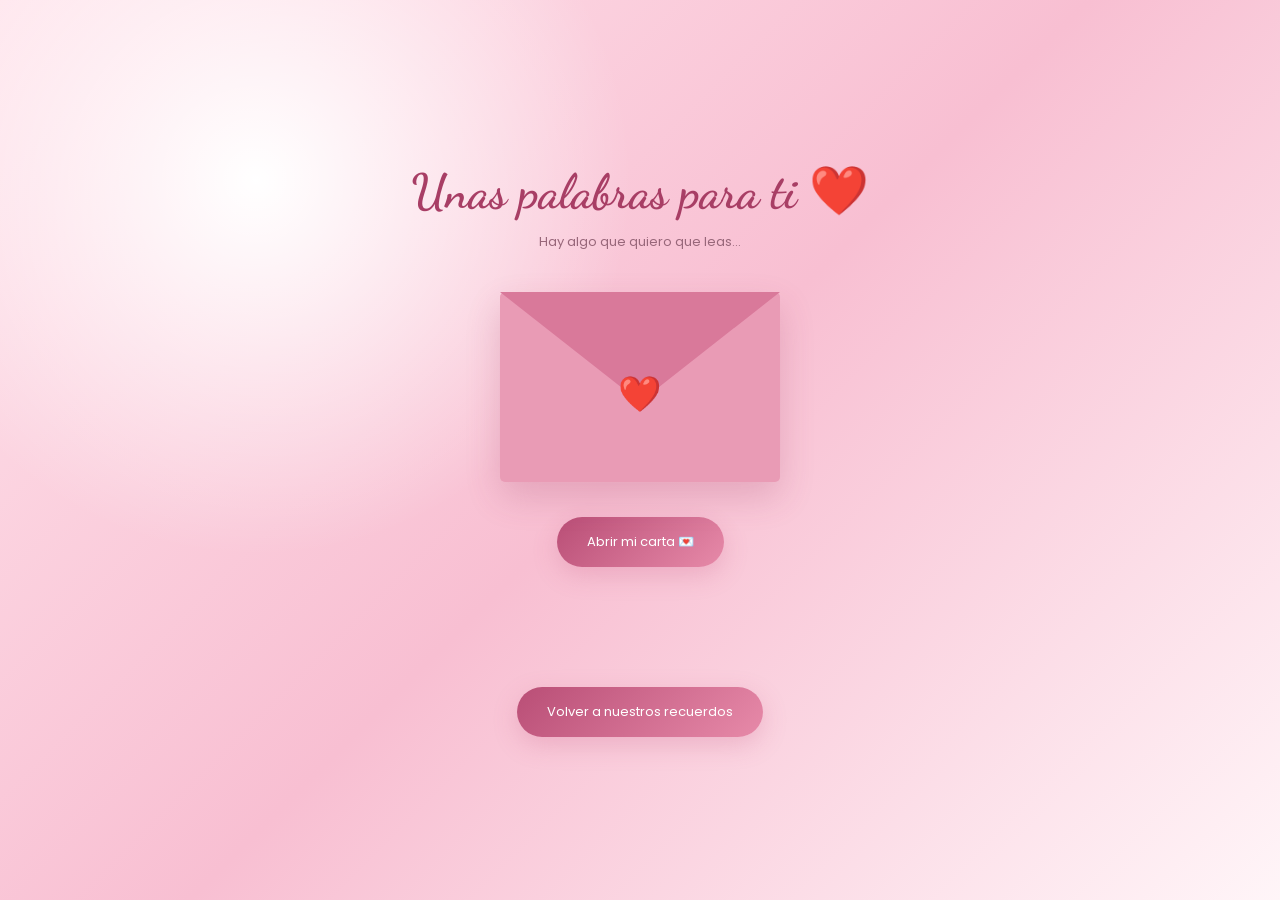
==== carta/carta.html @ 26fdb57e "Add files via upload" ====
<!DOCTYPE html>
<html lang="es">

<head>
    <meta charset="UTF-8">
    <meta name="viewport" content="width=device-width, initial-scale=1.0">

    <title>Una carta para ti ❤️</title>

    <link rel="preconnect" href="https://fonts.googleapis.com">
    <link rel="preconnect" href="https://fonts.gstatic.com" crossorigin>

    <link
        href="https://fonts.googleapis.com/css2?family=Dancing+Script:wght@400;500;600;700&family=Poppins:wght@300;400;500&display=swap"
        rel="stylesheet">

    <style>
        * {
            margin: 0;
            padding: 0;
            box-sizing: border-box;
        }

        body {
            min-height: 100vh;
            font-family: 'Poppins', sans-serif;

            background:
                radial-gradient(circle at 20% 20%, #fff 0%, transparent 30%),
                linear-gradient(135deg, #ffe4ec, #f8bfd2, #fff5f8);

            display: flex;
            justify-content: center;
            align-items: center;

            padding: 25px;
            overflow-x: hidden;
        }

        /* CORAZONES */

        .corazones {
            position: fixed;
            inset: 0;
            pointer-events: none;
            overflow: hidden;
        }

        .corazon {
            position: absolute;
            bottom: -30px;
            color: #e88ca9;
            animation: flotar 8s linear forwards;
        }

        @keyframes flotar {
            from {
                transform: translateY(0) rotate(0);
                opacity: 0;
            }

            20% {
                opacity: 0.7;
            }

            to {
                transform: translateY(-110vh) rotate(360deg);
                opacity: 0;
            }
        }

        /* CONTENEDOR */

        .contenedor {
            width: 100%;
            max-width: 650px;
            text-align: center;
            position: relative;
            z-index: 2;
        }

        .titulo {
            font-family: 'Dancing Script', cursive;
            font-size: 48px;
            color: #a83e65;
            margin-bottom: 12px;
        }

        .descripcion {
            color: #98677a;
            font-size: 13px;
            margin-bottom: 40px;
        }

        /* SOBRE */

        .sobre {
            width: 280px;
            height: 190px;
            margin: 0 auto 35px;
            position: relative;
            cursor: pointer;
            perspective: 1000px;
        }

        .cuerpo-sobre {
            position: absolute;
            inset: 0;
            background: #e99bb5;
            border-radius: 5px;
            box-shadow: 0 15px 35px rgba(150, 50, 90, 0.2);
        }

        .tapa {
            position: absolute;
            top: 0;
            left: 0;
            width: 0;
            height: 0;

            border-left: 140px solid transparent;
            border-right: 140px solid transparent;
            border-top: 110px solid #d9799a;

            transform-origin: top;
            transition: transform 1s ease;
            z-index: 4;
        }

        .sello {
            position: absolute;
            top: 75px;
            left: 50%;
            transform: translateX(-50%);
            font-size: 35px;
            z-index: 5;
            transition: opacity 0.5s;
        }

        .sobre.abierto .tapa {
            transform: rotateX(180deg);
            z-index: 1;
        }

        .sobre.abierto .sello {
            opacity: 0;
        }

        /* CARTA */

        .carta {
            background: #fffdfd;
            padding: 45px 42px;
            border-radius: 12px;

            box-shadow: 0 20px 60px rgba(150, 60, 100, 0.17);

            text-align: left;

            opacity: 0;
            transform: translateY(30px);
            max-height: 0;
            overflow: hidden;

            transition: opacity 1s ease, transform 1s ease, max-height 1s ease;
        }

        .carta.visible {
            opacity: 1;
            transform: translateY(0);
            max-height: 1100px;
        }

        .carta h2 {
            font-family: 'Dancing Script', cursive;
            font-size: 42px;
            color: #a83e65;
            text-align: center;
            margin-bottom: 30px;
        }

        .carta p {
            color: #795265;
            font-size: 14px;
            line-height: 2.1;
            margin-bottom: 20px;
            text-align: justify;
        }

        .firma {
            font-family: 'Dancing Script', cursive;
            font-size: 30px;
            color: #b64c75;
            text-align: right;
            margin-top: 30px;
        }

        .corazon-final {
            text-align: center;
            font-size: 35px;
            margin-top: 25px;
        }

        /* BOTONES */

        .boton {
            border: none;
            background: linear-gradient(135deg, #b94e76, #e78aa9);
            color: white;

            padding: 15px 30px;
            border-radius: 40px;

            cursor: pointer;
            font-family: 'Poppins', sans-serif;
            font-size: 13px;

            box-shadow: 0 8px 25px rgba(200, 90, 130, 0.25);
            transition: 0.3s;
            text-decoration: none;
            display: inline-block;
        }

        .boton:hover {
            transform: translateY(-4px);
            box-shadow: 0 12px 30px rgba(200, 90, 130, 0.4);
        }

        .boton-volver {
            margin-top: 30px;
        }

        .oculto {
            display: none;
        }

        /* MOVIL */

        @media (max-width: 500px) {

            body {
                padding: 20px 15px;
            }

            .titulo {
                font-size: 40px;
            }

            .descripcion {
                font-size: 12px;
            }

            .sobre {
                transform: scale(0.9);
                margin-bottom: 25px;
            }

            .carta {
                padding: 30px 23px;
            }

            .carta h2 {
                font-size: 36px;
            }

            .carta p {
                font-size: 13px;
                line-height: 2;
            }

            .firma {
                font-size: 26px;
            }

        }
    </style>

</head>

<body>

    <div class="corazones" id="corazones"></div>

    <main class="contenedor">

        <h1 class="titulo">
            Unas palabras para ti ❤️
        </h1>

        <p class="descripcion" id="descripcion">
            Hay algo que quiero que leas...
        </p>

        <!-- SOBRE -->

        <div class="sobre" id="sobre">

            <div class="cuerpo-sobre"></div>

            <div class="tapa"></div>

            <div class="sello">❤️</div>

        </div>

        <button class="boton" id="abrir">
            Abrir mi carta 💌
        </button>

        <!-- CARTA -->

        <article class="carta" id="carta">

            <h2>Quiero que sepas algo...</h2>

            <p>
                Voy a ser sincero bb me equivoqué mucho.
                Soy consciente de las veces que actue mal y te falle, de las cosas que hago mal dia a dia
                y de todo aquello que quizás
                te hizo dudar de mí. No quiero justificar mis errores, porque sé que las palabras
                no pueden cambiar lo que ya pasó. Pero sí quiero que sepas algo
                lo que siento por ti es real, y es algo que no quiero dejar de demostrarte.
            </p>

            <p>
                Hay algo dentro de mí que sigue eligiéndote, que sigue teniendo ganas de intentarlo y que,
                a pesar de las dificultades,
                sigue buscando la manera de que esto funcione. No porque crea que todo será perfecto,
                sino porque cuando se trata de ti,
                siento que todavía hay muchas cosas bonitas por las que vale la pena luchar,
                yo se que quiza no soy el mejor en demostrarlo, pero quiero que sepas que lo intento, y que lo hago con
                todo mi corazón.
            </p>

            <p>
                No te prometo que nunca volveré a equivocarme, ni que tendré siempre las palabras correctas
                o las soluciones para todo.
                Pero sí quiero asegurarte algo mi amor no llegué a tu vida para hacerte daño.
            </p>

            <p>
                No te prometo una historia perfecta, porque sé que no existe. Pero quiero darte algo mucho más sincero:
                mis ganas de mejorar, mi disposición para aprender a amarte de la manera que mereces y mi voluntad de no
                rendirme ante la primera dificultad.

                Porque, al final, entre tantas cosas que podrían pasar, hay algo que tengo claro: yo quiero que seas tú.
                Quiero seguir encontrando motivos para elegirte, seguir construyendo contigo y demostrarte, con hechos y
                no solamente con palabras, que mi intención siempre ha sido que seamos felices juntos.
            </p>

            <p>
                Psdt: Te amo bb, y no quiero perderte, eres lo mejor que me ha pasado en la vida.
                Y esta es una funcion de la carta que te estaba escribiendo para cuando te iba a pedir
                que fueras mi novia, y bueno owo
            </p>

            <div class="firma">
                Con todo mi cariño y amor Mau ❤️

            </div>

            <div class="corazon-final">
                ♡
            </div>

        </article>

        <a href="../index.html" class="boton boton-volver">
            Volver a nuestros recuerdos
        </a>

    </main>


    <script>

        // ABRIR LA CARTA

        const sobre = document.getElementById("sobre");
        const boton = document.getElementById("abrir");
        const carta = document.getElementById("carta");
        const descripcion = document.getElementById("descripcion");

        boton.addEventListener("click", () => {

            sobre.classList.add("abierto");

            boton.classList.add("oculto");

            descripcion.textContent = "Estas palabras son para ti ❤️";

            setTimeout(() => {

                carta.classList.add("visible");

                carta.scrollIntoView({
                    behavior: "smooth",
                    block: "center"
                });

            }, 650);

        });


        // CORAZONES FLOTANTES

        const contenedor = document.getElementById("corazones");

        function crearCorazon() {

            const corazon = document.createElement("span");

            corazon.classList.add("corazon");

            corazon.innerHTML = Math.random() > 0.5 ? "❤" : "♡";

            corazon.style.left = Math.random() * 100 + "%";

            corazon.style.fontSize = (14 + Math.random() * 20) + "px";

            corazon.style.animationDuration = (6 + Math.random() * 5) + "s";

            contenedor.appendChild(corazon);

            setTimeout(() => {
                corazon.remove();
            }, 11000);

        }

        setInterval(crearCorazon, 600);

    </script>

</body>

</html>
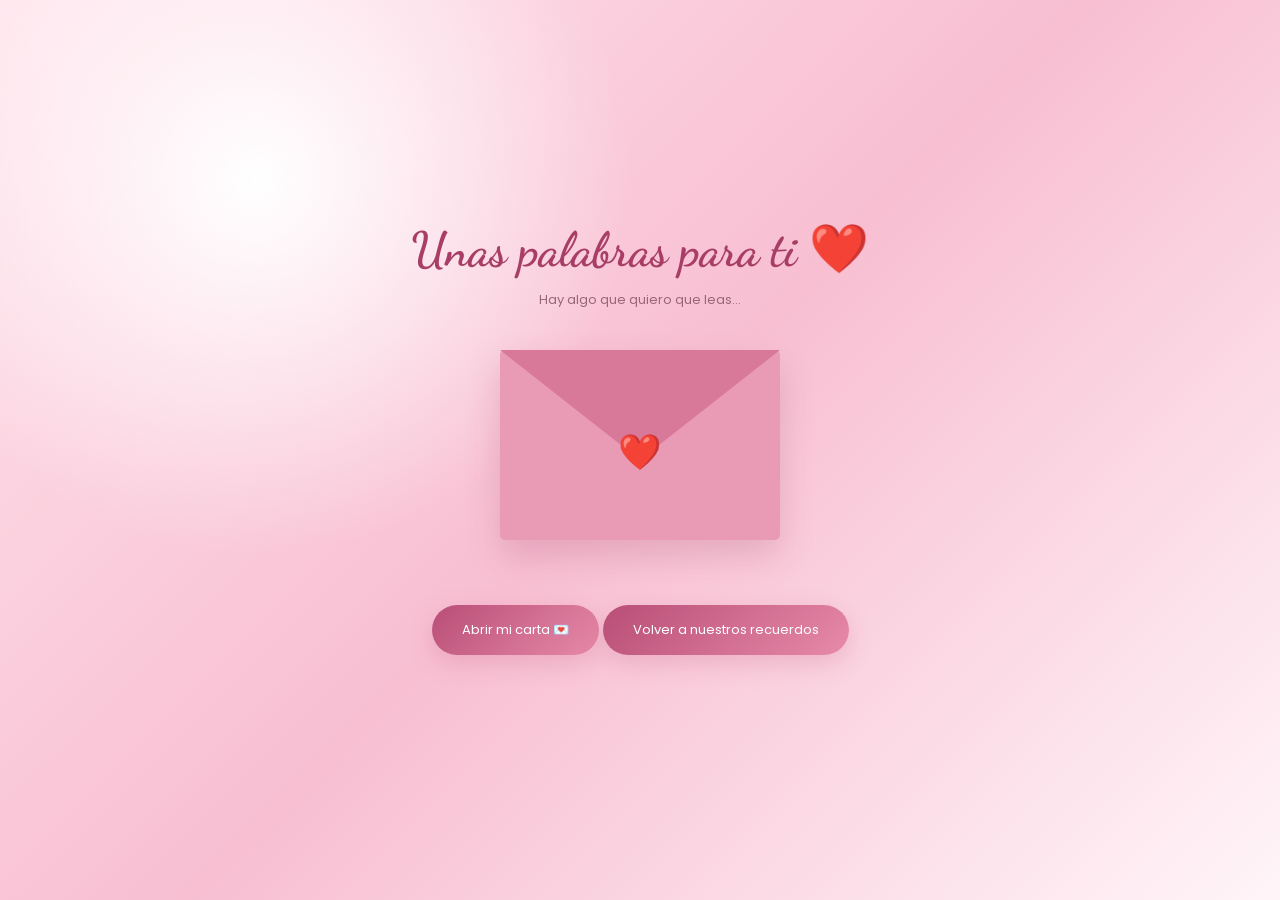
==== commit 8e0d800a: "Mejoras en la carta romantica" ====
--- a/carta/carta.html
+++ b/carta/carta.html
@@ -1,3 +1,4 @@
+
 <!DOCTYPE html>
 <html lang="es">
 
@@ -15,12 +16,18 @@
         rel="stylesheet">
 
     <style>
+
         * {
             margin: 0;
             padding: 0;
             box-sizing: border-box;
         }
 
+        html {
+            scroll-behavior: smooth;
+            -webkit-text-size-adjust: 100%;
+        }
+
         body {
             min-height: 100vh;
             font-family: 'Poppins', sans-serif;
@@ -31,9 +38,11 @@
 
             display: flex;
             justify-content: center;
-            align-items: center;
-
-            padding: 25px;
+
+            /* CORRECCION PARA CELULARES */
+            align-items: flex-start;
+
+            padding: 45px 20px;
             overflow-x: hidden;
         }
 
@@ -44,6 +53,7 @@
             inset: 0;
             pointer-events: none;
             overflow: hidden;
+            z-index: 0;
         }
 
         .corazon {
@@ -54,6 +64,7 @@
         }
 
         @keyframes flotar {
+
             from {
                 transform: translateY(0) rotate(0);
                 opacity: 0;
@@ -67,6 +78,7 @@
                 transform: translateY(-110vh) rotate(360deg);
                 opacity: 0;
             }
+
         }
 
         /* CONTENEDOR */
@@ -77,6 +89,7 @@
             text-align: center;
             position: relative;
             z-index: 2;
+            margin: auto;
         }
 
         .titulo {
@@ -146,7 +159,7 @@
             opacity: 0;
         }
 
-        /* CARTA */
+        /* CARTA - CORREGIDA */
 
         .carta {
             background: #fffdfd;
@@ -157,18 +170,35 @@
 
             text-align: left;
 
+            /* Inicialmente oculta */
+            display: none;
+
             opacity: 0;
             transform: translateY(30px);
-            max-height: 0;
-            overflow: hidden;
-
-            transition: opacity 1s ease, transform 1s ease, max-height 1s ease;
+
+            /* IMPORTANTE: SIN LIMITE DE ALTURA */
+            max-height: none;
+            height: auto;
+            overflow: visible;
         }
 
         .carta.visible {
-            opacity: 1;
-            transform: translateY(0);
-            max-height: 1100px;
+            display: block;
+            animation: aparecerCarta 1s ease forwards;
+        }
+
+        @keyframes aparecerCarta {
+
+            from {
+                opacity: 0;
+                transform: translateY(30px);
+            }
+
+            to {
+                opacity: 1;
+                transform: translateY(0);
+            }
+
         }
 
         .carta h2 {
@@ -185,6 +215,7 @@
             line-height: 2.1;
             margin-bottom: 20px;
             text-align: justify;
+            overflow-wrap: break-word;
         }
 
         .firma {
@@ -228,18 +259,24 @@
 
         .boton-volver {
             margin-top: 30px;
+            margin-bottom: 25px;
         }
 
         .oculto {
             display: none;
         }
 
-        /* MOVIL */
+        /* MOVILES */
 
         @media (max-width: 500px) {
 
             body {
-                padding: 20px 15px;
+                padding: 30px 15px;
+                align-items: flex-start;
+            }
+
+            .contenedor {
+                width: 100%;
             }
 
             .titulo {
@@ -248,6 +285,7 @@
 
             .descripcion {
                 font-size: 12px;
+                margin-bottom: 30px;
             }
 
             .sobre {
@@ -256,7 +294,14 @@
             }
 
             .carta {
+                width: 100%;
                 padding: 30px 23px;
+                border-radius: 14px;
+
+                /* EVITAR CUALQUIER RECORTE */
+                max-height: none;
+                height: auto;
+                overflow: visible;
             }
 
             .carta h2 {
@@ -266,13 +311,22 @@
             .carta p {
                 font-size: 13px;
                 line-height: 2;
+                margin-bottom: 23px;
+                text-align: left;
             }
 
             .firma {
                 font-size: 26px;
             }
 
-        }
+            .boton-volver {
+                width: 100%;
+                max-width: 320px;
+                padding: 17px 15px;
+            }
+
+        }
+
     </style>
 
 </head>
@@ -307,7 +361,7 @@
             Abrir mi carta 💌
         </button>
 
-        <!-- CARTA -->
+        <!-- CARTA COMPLETA -->
 
         <article class="carta" id="carta">
 
@@ -315,48 +369,64 @@
 
             <p>
                 Voy a ser sincero bb me equivoqué mucho.
-                Soy consciente de las veces que actue mal y te falle, de las cosas que hago mal dia a dia
+                Soy consciente de las veces que actue mal y te falle,
+                de las cosas que hago mal dia a dia
                 y de todo aquello que quizás
-                te hizo dudar de mí. No quiero justificar mis errores, porque sé que las palabras
+                te hizo dudar de mí. No quiero justificar mis errores,
+                porque sé que las palabras
                 no pueden cambiar lo que ya pasó. Pero sí quiero que sepas algo
-                lo que siento por ti es real, y es algo que no quiero dejar de demostrarte.
+                lo que siento por ti es real,
+                y es algo que no quiero dejar de demostrarte.
             </p>
 
             <p>
-                Hay algo dentro de mí que sigue eligiéndote, que sigue teniendo ganas de intentarlo y que,
+                Hay algo dentro de mí que sigue eligiéndote,
+                que sigue teniendo ganas de intentarlo y que,
                 a pesar de las dificultades,
-                sigue buscando la manera de que esto funcione. No porque crea que todo será perfecto,
+                sigue buscando la manera de que esto funcione.
+                No porque crea que todo será perfecto,
                 sino porque cuando se trata de ti,
-                siento que todavía hay muchas cosas bonitas por las que vale la pena luchar,
-                yo se que quiza no soy el mejor en demostrarlo, pero quiero que sepas que lo intento, y que lo hago con
-                todo mi corazón.
+                siento que todavía hay muchas cosas bonitas
+                por las que vale la pena luchar,
+                yo se que quiza no soy el mejor en demostrarlo,
+                pero quiero que sepas que lo intento,
+                y que lo hago con todo mi corazón.
             </p>
 
             <p>
-                No te prometo que nunca volveré a equivocarme, ni que tendré siempre las palabras correctas
+                No te prometo que nunca volveré a equivocarme,
+                ni que tendré siempre las palabras correctas
                 o las soluciones para todo.
-                Pero sí quiero asegurarte algo mi amor no llegué a tu vida para hacerte daño.
+                Pero sí quiero asegurarte algo mi amor
+                no llegué a tu vida para hacerte daño.
             </p>
 
             <p>
-                No te prometo una historia perfecta, porque sé que no existe. Pero quiero darte algo mucho más sincero:
-                mis ganas de mejorar, mi disposición para aprender a amarte de la manera que mereces y mi voluntad de no
-                rendirme ante la primera dificultad.
-
-                Porque, al final, entre tantas cosas que podrían pasar, hay algo que tengo claro: yo quiero que seas tú.
-                Quiero seguir encontrando motivos para elegirte, seguir construyendo contigo y demostrarte, con hechos y
-                no solamente con palabras, que mi intención siempre ha sido que seamos felices juntos.
+                No te prometo una historia perfecta,
+                porque sé que no existe. Pero quiero darte
+                algo mucho más sincero:
+                mis ganas de mejorar, mi disposición para
+                aprender a amarte de la manera que mereces
+                y mi voluntad de no rendirme ante la primera dificultad.
+
+                Porque, al final, entre tantas cosas que podrían pasar,
+                hay algo que tengo claro: yo quiero que seas tú.
+                Quiero seguir encontrando motivos para elegirte,
+                seguir construyendo contigo y demostrarte,
+                con hechos y no solamente con palabras,
+                que mi intención siempre ha sido que seamos felices juntos.
             </p>
 
             <p>
-                Psdt: Te amo bb, y no quiero perderte, eres lo mejor que me ha pasado en la vida.
-                Y esta es una funcion de la carta que te estaba escribiendo para cuando te iba a pedir
-                que fueras mi novia, y bueno owo
+                Psdt: Te amo bb, y no quiero perderte,
+                eres lo mejor que me ha pasado en la vida.
+                Y esta es una funcion de la carta que te estaba escribiendo
+                para cuando te iba a pedir que fueras mi novia,
+                y bueno owo
             </p>
 
             <div class="firma">
                 Con todo mi cariño y amor Mau ❤️
-
             </div>
 
             <div class="corazon-final">
@@ -387,16 +457,22 @@
 
             boton.classList.add("oculto");
 
-            descripcion.textContent = "Estas palabras son para ti ❤️";
+            descripcion.textContent =
+                "Estas palabras son para ti ❤️";
 
             setTimeout(() => {
 
                 carta.classList.add("visible");
 
-                carta.scrollIntoView({
-                    behavior: "smooth",
-                    block: "center"
-                });
+                // DESPLAZARSE AL INICIO DE LA CARTA
+                setTimeout(() => {
+
+                    carta.scrollIntoView({
+                        behavior: "smooth",
+                        block: "start"
+                    });
+
+                }, 200);
 
             }, 650);
 
@@ -405,7 +481,8 @@
 
         // CORAZONES FLOTANTES
 
-        const contenedor = document.getElementById("corazones");
+        const contenedor =
+            document.getElementById("corazones");
 
         function crearCorazon() {
 
@@ -413,13 +490,17 @@
 
             corazon.classList.add("corazon");
 
-            corazon.innerHTML = Math.random() > 0.5 ? "❤" : "♡";
-
-            corazon.style.left = Math.random() * 100 + "%";
-
-            corazon.style.fontSize = (14 + Math.random() * 20) + "px";
-
-            corazon.style.animationDuration = (6 + Math.random() * 5) + "s";
+            corazon.innerHTML =
+                Math.random() > 0.5 ? "❤" : "♡";
+
+            corazon.style.left =
+                Math.random() * 100 + "%";
+
+            corazon.style.fontSize =
+                (14 + Math.random() * 20) + "px";
+
+            corazon.style.animationDuration =
+                (6 + Math.random() * 5) + "s";
 
             contenedor.appendChild(corazon);
 
